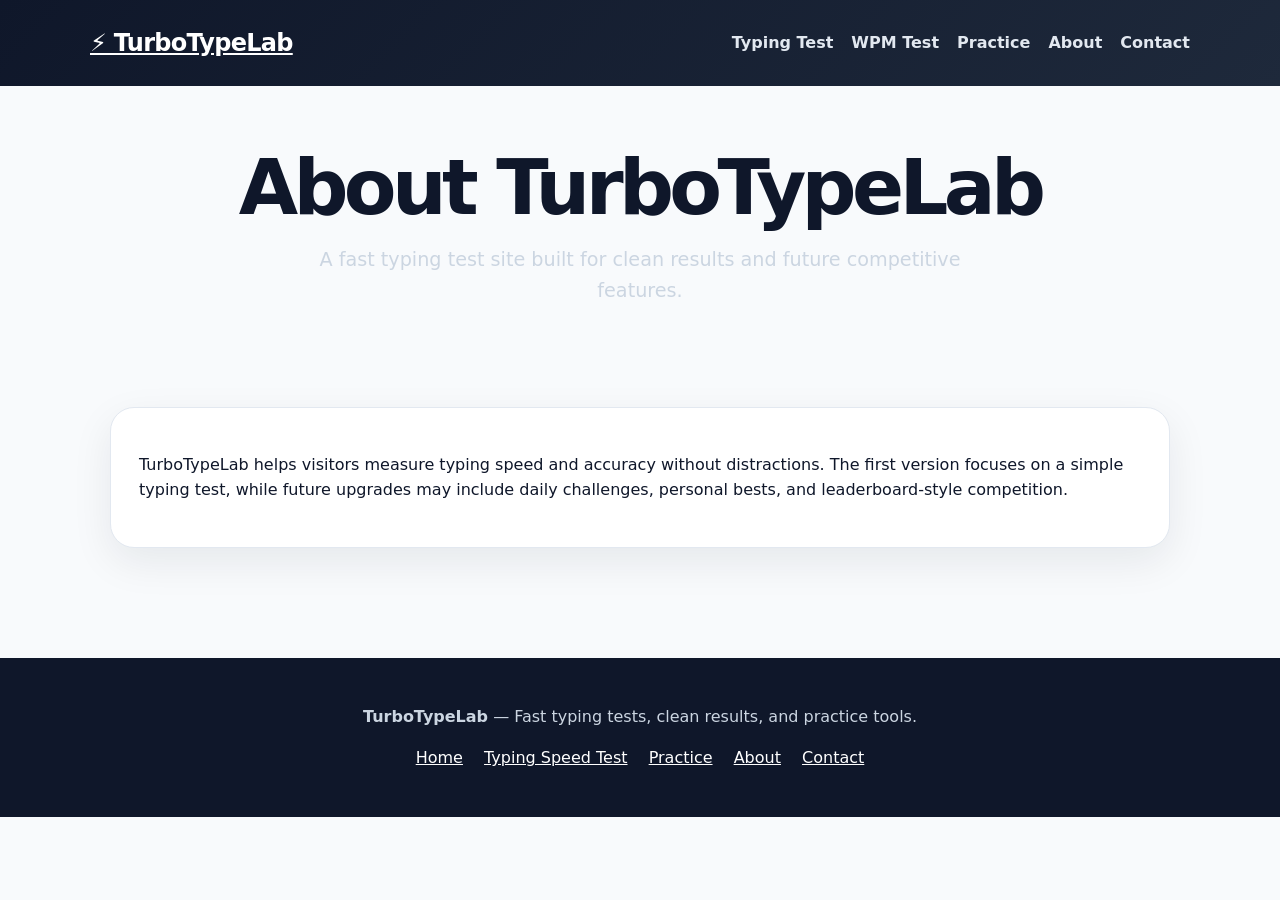
==== about.html @ d0604e5e "Add files via upload" ====
<!doctype html><html lang="en"><head><meta charset="utf-8"><meta name="viewport" content="width=device-width, initial-scale=1"><title>About TurboTypeLab</title><meta name="description" content="Learn about TurboTypeLab, a free typing speed test and practice site."><link rel="canonical" href="https://turbotypelab.com/about.html"><link rel="stylesheet" href="styles.css"></head><body><header><nav><a class="logo" href="index.html">⚡ TurboTypeLab</a><div class="navlinks"><a href="index.html">Typing Test</a><a href="typing-speed-test.html">WPM Test</a><a href="typing-practice.html">Practice</a><a href="about.html">About</a><a href="contact.html">Contact</a></div></nav></header><section class="hero"><h1>About TurboTypeLab</h1><p>A fast typing test site built for clean results and future competitive features.</p></section><section class="wrap"><div class="card"><p>TurboTypeLab helps visitors measure typing speed and accuracy without distractions. The first version focuses on a simple typing test, while future upgrades may include daily challenges, personal bests, and leaderboard-style competition.</p></div></section><footer><p><strong>TurboTypeLab</strong> — Fast typing tests, clean results, and practice tools.</p><p><a href="index.html">Home</a> <a href="typing-speed-test.html">Typing Speed Test</a> <a href="typing-practice.html">Practice</a> <a href="about.html">About</a> <a href="contact.html">Contact</a></p></footer><script src="script.js"></script></body></html>
---- styles.css ----
:root{--bg:#0f172a;--panel:#111827;--card:#ffffff;--text:#0f172a;--muted:#64748b;--accent:#f97316;--accent2:#2563eb;--light:#f8fafc;--line:#e2e8f0;}
*{box-sizing:border-box}body{margin:0;font-family:Inter,system-ui,-apple-system,Segoe UI,Roboto,Arial,sans-serif;background:#f8fafc;color:var(--text);line-height:1.6}a{color:inherit}header{background:linear-gradient(135deg,#0f172a,#1e293b);color:white;padding:24px 20px}nav{max-width:1100px;margin:auto;display:flex;justify-content:space-between;align-items:center;gap:20px}.logo{font-weight:900;font-size:1.5rem;letter-spacing:-.03em}.navlinks{display:flex;gap:18px;flex-wrap:wrap}.navlinks a{color:#e2e8f0;text-decoration:none;font-weight:700}.hero{max-width:1100px;margin:0 auto;padding:64px 20px;text-align:center}.hero h1{font-size:clamp(2.4rem,6vw,5rem);line-height:1;margin:0 0 18px;letter-spacing:-.06em}.hero p{font-size:1.2rem;color:#cbd5e1;max-width:720px;margin:auto}.wrap{max-width:1100px;margin:0 auto;padding:36px 20px}.card{background:white;border:1px solid var(--line);border-radius:24px;box-shadow:0 14px 40px rgba(15,23,42,.08);padding:28px;margin-bottom:24px}.grid{display:grid;grid-template-columns:repeat(auto-fit,minmax(240px,1fr));gap:18px}.btn{display:inline-flex;align-items:center;justify-content:center;border:0;border-radius:999px;background:var(--accent);color:white;font-weight:900;padding:13px 20px;text-decoration:none;cursor:pointer;box-shadow:0 10px 24px rgba(249,115,22,.25)}.btn.secondary{background:#e2e8f0;color:#0f172a;box-shadow:none}.pill{display:inline-block;background:#ffedd5;color:#9a3412;border-radius:999px;padding:6px 12px;font-weight:900;font-size:.85rem}.test-text{font-size:1.3rem;background:#f1f5f9;border-radius:18px;padding:20px;border:1px solid #e2e8f0;min-height:120px}.test-text span.correct{color:#16a34a}.test-text span.incorrect{color:#dc2626;text-decoration:underline}.test-text span.current{background:#fed7aa;border-radius:4px}.typing-input{width:100%;min-height:140px;border:2px solid #cbd5e1;border-radius:18px;padding:18px;font-size:1.1rem;resize:vertical;outline:none}.typing-input:focus{border-color:var(--accent);box-shadow:0 0 0 4px rgba(249,115,22,.12)}.stats{display:grid;grid-template-columns:repeat(auto-fit,minmax(130px,1fr));gap:12px;margin:18px 0}.stat{background:#f8fafc;border:1px solid #e2e8f0;border-radius:18px;padding:16px;text-align:center}.stat strong{display:block;font-size:2rem;line-height:1}.controls{display:flex;gap:10px;flex-wrap:wrap;margin:18px 0}.timer-btn{border:1px solid #cbd5e1;background:white;border-radius:999px;padding:10px 16px;cursor:pointer;font-weight:900}.timer-btn.active{background:#0f172a;color:white;border-color:#0f172a}.tool-link{display:block;background:white;border:1px solid var(--line);border-radius:20px;padding:20px;text-decoration:none;box-shadow:0 8px 24px rgba(15,23,42,.05)}.tool-link:hover{transform:translateY(-2px);box-shadow:0 14px 32px rgba(15,23,42,.09)}footer{margin-top:50px;padding:30px 20px;background:#0f172a;color:#cbd5e1;text-align:center}footer a{color:white;margin:0 8px}.small{color:var(--muted);font-size:.95rem}.notice{background:#eff6ff;border:1px solid #bfdbfe;color:#1e3a8a;border-radius:18px;padding:16px}.kbd{font-family:ui-monospace,Menlo,monospace;background:#e2e8f0;border-radius:6px;padding:2px 6px}h2{font-size:2rem;letter-spacing:-.04em}h3{font-size:1.25rem} @media(max-width:700px){nav{align-items:flex-start;flex-direction:column}.hero{padding:44px 20px}.card{padding:20px}.test-text{font-size:1.05rem}.typing-input{font-size:1rem}}
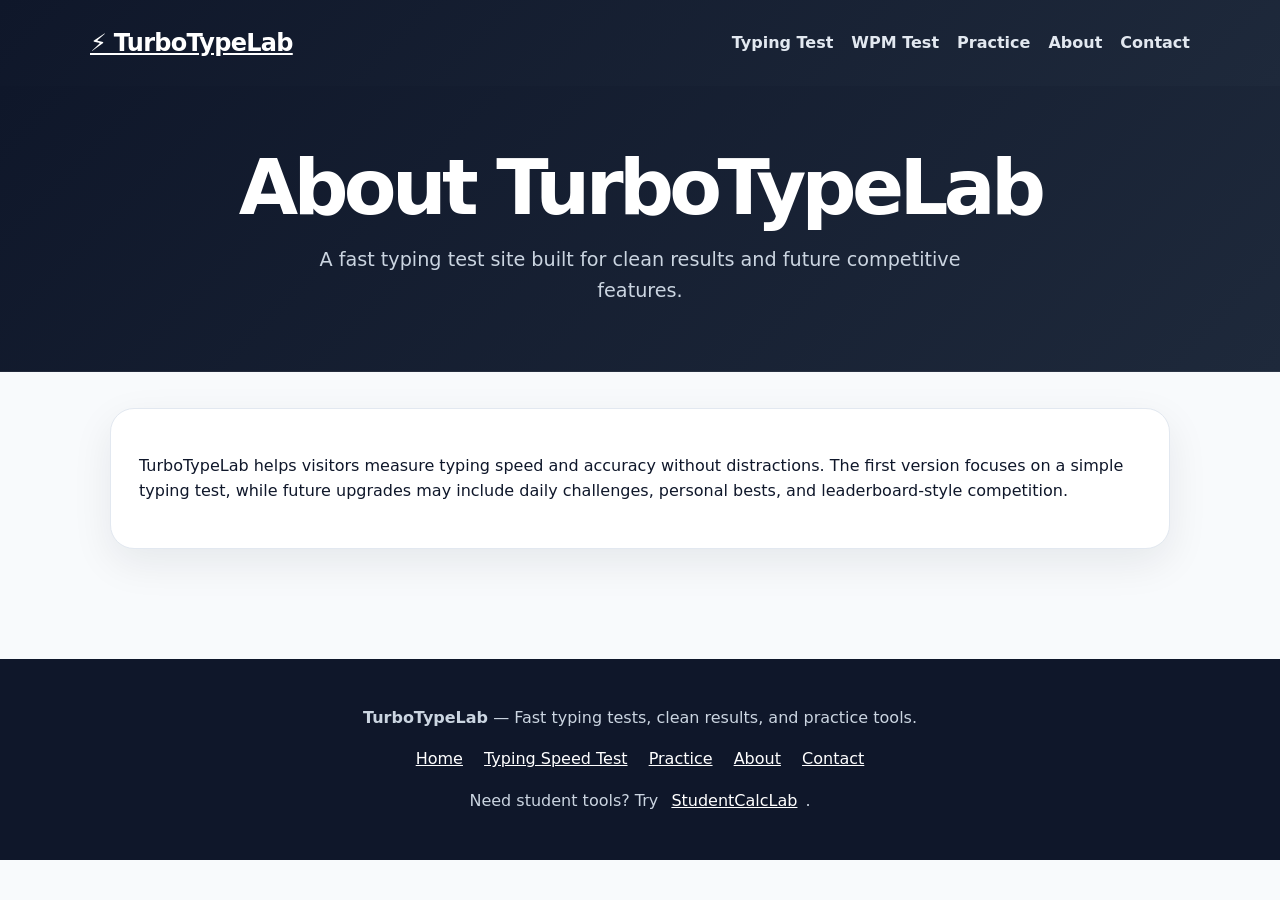
==== commit 53ab57b2: "Add files via upload" ====
--- a/about.html
+++ b/about.html
@@ -1 +1 @@
-<!doctype html><html lang="en"><head><meta charset="utf-8"><meta name="viewport" content="width=device-width, initial-scale=1"><title>About TurboTypeLab</title><meta name="description" content="Learn about TurboTypeLab, a free typing speed test and practice site."><link rel="canonical" href="https://turbotypelab.com/about.html"><link rel="stylesheet" href="styles.css"></head><body><header><nav><a class="logo" href="index.html">⚡ TurboTypeLab</a><div class="navlinks"><a href="index.html">Typing Test</a><a href="typing-speed-test.html">WPM Test</a><a href="typing-practice.html">Practice</a><a href="about.html">About</a><a href="contact.html">Contact</a></div></nav></header><section class="hero"><h1>About TurboTypeLab</h1><p>A fast typing test site built for clean results and future competitive features.</p></section><section class="wrap"><div class="card"><p>TurboTypeLab helps visitors measure typing speed and accuracy without distractions. The first version focuses on a simple typing test, while future upgrades may include daily challenges, personal bests, and leaderboard-style competition.</p></div></section><footer><p><strong>TurboTypeLab</strong> — Fast typing tests, clean results, and practice tools.</p><p><a href="index.html">Home</a> <a href="typing-speed-test.html">Typing Speed Test</a> <a href="typing-practice.html">Practice</a> <a href="about.html">About</a> <a href="contact.html">Contact</a></p></footer><script src="script.js"></script></body></html>+<!doctype html><html lang="en"><head><meta charset="utf-8"><meta name="viewport" content="width=device-width, initial-scale=1"><title>About TurboTypeLab</title><meta name="description" content="Learn about TurboTypeLab, a free typing speed test and practice site."><link rel="canonical" href="https://turbotypelab.com/about.html"><link rel="stylesheet" href="styles.css"></head><body><header><nav><a class="logo" href="index.html">⚡ TurboTypeLab</a><div class="navlinks"><a href="index.html">Typing Test</a><a href="typing-speed-test.html">WPM Test</a><a href="typing-practice.html">Practice</a><a href="about.html">About</a><a href="contact.html">Contact</a></div></nav></header><section class="hero"><h1>About TurboTypeLab</h1><p>A fast typing test site built for clean results and future competitive features.</p></section><section class="wrap"><div class="card"><p>TurboTypeLab helps visitors measure typing speed and accuracy without distractions. The first version focuses on a simple typing test, while future upgrades may include daily challenges, personal bests, and leaderboard-style competition.</p></div></section><footer><p><strong>TurboTypeLab</strong> — Fast typing tests, clean results, and practice tools.</p><p><a href="index.html">Home</a> <a href="typing-speed-test.html">Typing Speed Test</a> <a href="typing-practice.html">Practice</a> <a href="about.html">About</a> <a href="contact.html">Contact</a></p><p>Need student tools? Try <a href="https://studentcalclab.com">StudentCalcLab</a>.</p></footer><script src="script.js"></script></body></html>
--- a/styles.css
+++ b/styles.css
@@ -1,3 +1,5 @@
 
 :root{--bg:#0f172a;--panel:#111827;--card:#ffffff;--text:#0f172a;--muted:#64748b;--accent:#f97316;--accent2:#2563eb;--light:#f8fafc;--line:#e2e8f0;}
 *{box-sizing:border-box}body{margin:0;font-family:Inter,system-ui,-apple-system,Segoe UI,Roboto,Arial,sans-serif;background:#f8fafc;color:var(--text);line-height:1.6}a{color:inherit}header{background:linear-gradient(135deg,#0f172a,#1e293b);color:white;padding:24px 20px}nav{max-width:1100px;margin:auto;display:flex;justify-content:space-between;align-items:center;gap:20px}.logo{font-weight:900;font-size:1.5rem;letter-spacing:-.03em}.navlinks{display:flex;gap:18px;flex-wrap:wrap}.navlinks a{color:#e2e8f0;text-decoration:none;font-weight:700}.hero{max-width:1100px;margin:0 auto;padding:64px 20px;text-align:center}.hero h1{font-size:clamp(2.4rem,6vw,5rem);line-height:1;margin:0 0 18px;letter-spacing:-.06em}.hero p{font-size:1.2rem;color:#cbd5e1;max-width:720px;margin:auto}.wrap{max-width:1100px;margin:0 auto;padding:36px 20px}.card{background:white;border:1px solid var(--line);border-radius:24px;box-shadow:0 14px 40px rgba(15,23,42,.08);padding:28px;margin-bottom:24px}.grid{display:grid;grid-template-columns:repeat(auto-fit,minmax(240px,1fr));gap:18px}.btn{display:inline-flex;align-items:center;justify-content:center;border:0;border-radius:999px;background:var(--accent);color:white;font-weight:900;padding:13px 20px;text-decoration:none;cursor:pointer;box-shadow:0 10px 24px rgba(249,115,22,.25)}.btn.secondary{background:#e2e8f0;color:#0f172a;box-shadow:none}.pill{display:inline-block;background:#ffedd5;color:#9a3412;border-radius:999px;padding:6px 12px;font-weight:900;font-size:.85rem}.test-text{font-size:1.3rem;background:#f1f5f9;border-radius:18px;padding:20px;border:1px solid #e2e8f0;min-height:120px}.test-text span.correct{color:#16a34a}.test-text span.incorrect{color:#dc2626;text-decoration:underline}.test-text span.current{background:#fed7aa;border-radius:4px}.typing-input{width:100%;min-height:140px;border:2px solid #cbd5e1;border-radius:18px;padding:18px;font-size:1.1rem;resize:vertical;outline:none}.typing-input:focus{border-color:var(--accent);box-shadow:0 0 0 4px rgba(249,115,22,.12)}.stats{display:grid;grid-template-columns:repeat(auto-fit,minmax(130px,1fr));gap:12px;margin:18px 0}.stat{background:#f8fafc;border:1px solid #e2e8f0;border-radius:18px;padding:16px;text-align:center}.stat strong{display:block;font-size:2rem;line-height:1}.controls{display:flex;gap:10px;flex-wrap:wrap;margin:18px 0}.timer-btn{border:1px solid #cbd5e1;background:white;border-radius:999px;padding:10px 16px;cursor:pointer;font-weight:900}.timer-btn.active{background:#0f172a;color:white;border-color:#0f172a}.tool-link{display:block;background:white;border:1px solid var(--line);border-radius:20px;padding:20px;text-decoration:none;box-shadow:0 8px 24px rgba(15,23,42,.05)}.tool-link:hover{transform:translateY(-2px);box-shadow:0 14px 32px rgba(15,23,42,.09)}footer{margin-top:50px;padding:30px 20px;background:#0f172a;color:#cbd5e1;text-align:center}footer a{color:white;margin:0 8px}.small{color:var(--muted);font-size:.95rem}.notice{background:#eff6ff;border:1px solid #bfdbfe;color:#1e3a8a;border-radius:18px;padding:16px}.kbd{font-family:ui-monospace,Menlo,monospace;background:#e2e8f0;border-radius:6px;padding:2px 6px}h2{font-size:2rem;letter-spacing:-.04em}h3{font-size:1.25rem} @media(max-width:700px){nav{align-items:flex-start;flex-direction:column}.hero{padding:44px 20px}.card{padding:20px}.test-text{font-size:1.05rem}.typing-input{font-size:1rem}}
+
+.score-panel{display:grid;grid-template-columns:repeat(auto-fit,minmax(220px,1fr));gap:14px;margin:18px 0 22px}.score-card{background:linear-gradient(135deg,#fff7ed,#ffffff);border:1px solid #fed7aa;border-radius:20px;padding:18px}.score-card strong{display:block;font-size:2.25rem;line-height:1;color:#c2410c}.score-card span{display:block;color:#64748b;font-size:.95rem}.result-actions{display:flex;gap:10px;flex-wrap:wrap;align-items:center;margin-top:16px}.challenge-strip{background:linear-gradient(135deg,#0f172a,#1e293b);color:white;border-radius:24px;padding:24px;margin-top:24px}.challenge-strip p{color:#cbd5e1}.mini-list{display:grid;gap:10px;margin-top:14px}.mini-list div{background:#f8fafc;border:1px solid #e2e8f0;border-radius:16px;padding:14px}.hero{background:linear-gradient(135deg,#0f172a,#1e293b);border-bottom:1px solid rgba(255,255,255,.08);max-width:none}.hero h1{color:white}.hero .btn{margin-top:4px}.muted-link{color:#2563eb;font-weight:800}.btn.ghost{background:white;color:#0f172a;border:1px solid #e2e8f0;box-shadow:none}
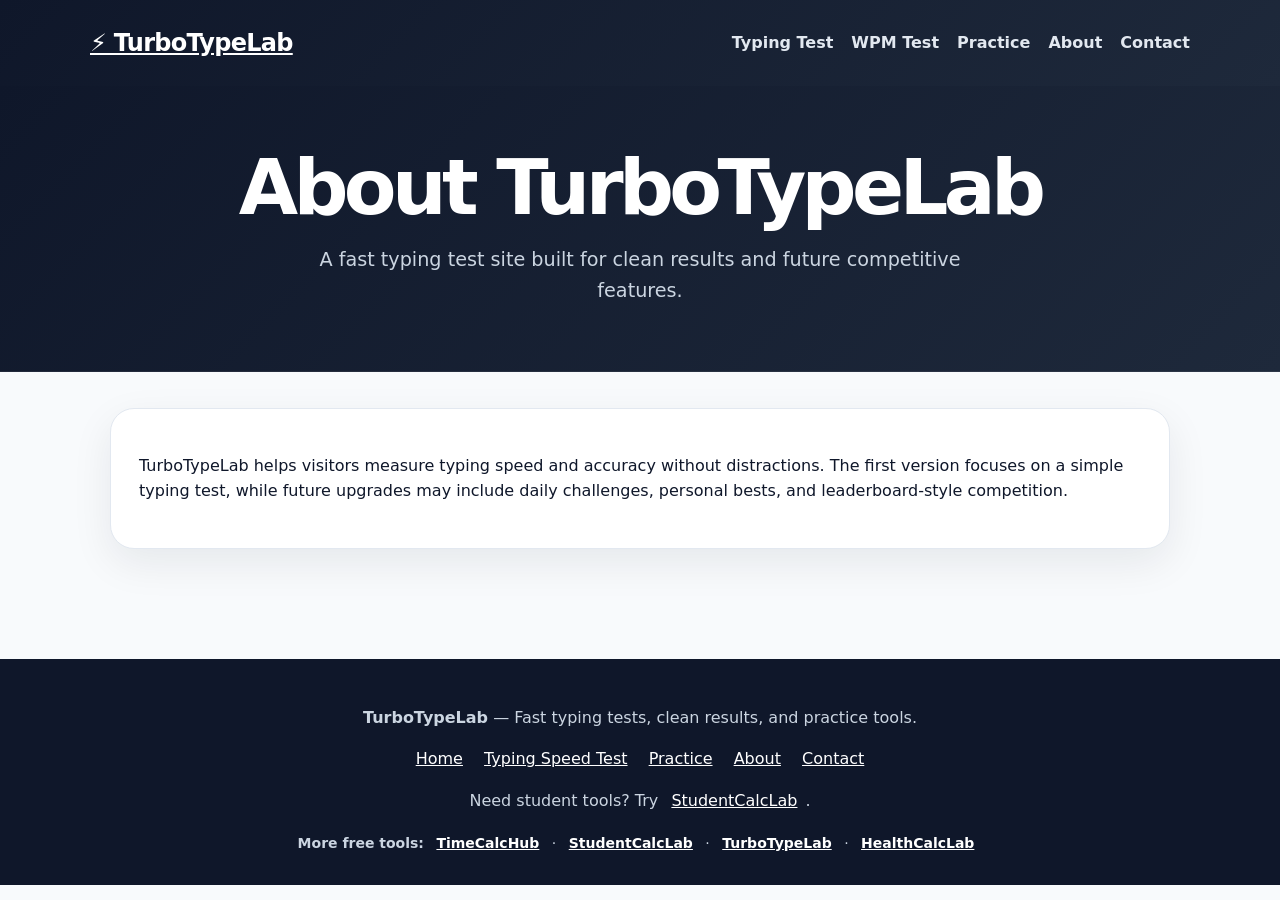
==== commit 4d61c770: "Add files via upload" ====
--- a/about.html
+++ b/about.html
@@ -1 +1 @@
-<!doctype html><html lang="en"><head><meta charset="utf-8"><meta name="viewport" content="width=device-width, initial-scale=1"><title>About TurboTypeLab</title><meta name="description" content="Learn about TurboTypeLab, a free typing speed test and practice site."><link rel="canonical" href="https://turbotypelab.com/about.html"><link rel="stylesheet" href="styles.css"></head><body><header><nav><a class="logo" href="index.html">⚡ TurboTypeLab</a><div class="navlinks"><a href="index.html">Typing Test</a><a href="typing-speed-test.html">WPM Test</a><a href="typing-practice.html">Practice</a><a href="about.html">About</a><a href="contact.html">Contact</a></div></nav></header><section class="hero"><h1>About TurboTypeLab</h1><p>A fast typing test site built for clean results and future competitive features.</p></section><section class="wrap"><div class="card"><p>TurboTypeLab helps visitors measure typing speed and accuracy without distractions. The first version focuses on a simple typing test, while future upgrades may include daily challenges, personal bests, and leaderboard-style competition.</p></div></section><footer><p><strong>TurboTypeLab</strong> — Fast typing tests, clean results, and practice tools.</p><p><a href="index.html">Home</a> <a href="typing-speed-test.html">Typing Speed Test</a> <a href="typing-practice.html">Practice</a> <a href="about.html">About</a> <a href="contact.html">Contact</a></p><p>Need student tools? Try <a href="https://studentcalclab.com">StudentCalcLab</a>.</p></footer><script src="script.js"></script></body></html>+<!doctype html><html lang="en"><head><meta charset="utf-8"><meta name="viewport" content="width=device-width, initial-scale=1"><title>About TurboTypeLab</title><meta name="description" content="Learn about TurboTypeLab, a free typing speed test and practice site."><link rel="canonical" href="https://turbotypelab.com/about.html"><link rel="stylesheet" href="styles.css"></head><body><header><nav><a class="logo" href="index.html">⚡ TurboTypeLab</a><div class="navlinks"><a href="index.html">Typing Test</a><a href="typing-speed-test.html">WPM Test</a><a href="typing-practice.html">Practice</a><a href="about.html">About</a><a href="contact.html">Contact</a></div></nav></header><section class="hero"><h1>About TurboTypeLab</h1><p>A fast typing test site built for clean results and future competitive features.</p></section><section class="wrap"><div class="card"><p>TurboTypeLab helps visitors measure typing speed and accuracy without distractions. The first version focuses on a simple typing test, while future upgrades may include daily challenges, personal bests, and leaderboard-style competition.</p></div></section><footer><p><strong>TurboTypeLab</strong> — Fast typing tests, clean results, and practice tools.</p><p><a href="index.html">Home</a> <a href="typing-speed-test.html">Typing Speed Test</a> <a href="typing-practice.html">Practice</a> <a href="about.html">About</a> <a href="contact.html">Contact</a></p><p>Need student tools? Try <a href="https://studentcalclab.com">StudentCalcLab</a>.</p><div class="network-links"><strong>More free tools:</strong> <a href="https://timecalchub.com">TimeCalcHub</a> · <a href="https://studentcalclab.com">StudentCalcLab</a> · <a href="https://turbotypelab.com">TurboTypeLab</a> · <a href="https://healthcalclab.com">HealthCalcLab</a></div></footer><script src="script.js"></script></body></html>
--- a/styles.css
+++ b/styles.css
@@ -3,3 +3,5 @@
 *{box-sizing:border-box}body{margin:0;font-family:Inter,system-ui,-apple-system,Segoe UI,Roboto,Arial,sans-serif;background:#f8fafc;color:var(--text);line-height:1.6}a{color:inherit}header{background:linear-gradient(135deg,#0f172a,#1e293b);color:white;padding:24px 20px}nav{max-width:1100px;margin:auto;display:flex;justify-content:space-between;align-items:center;gap:20px}.logo{font-weight:900;font-size:1.5rem;letter-spacing:-.03em}.navlinks{display:flex;gap:18px;flex-wrap:wrap}.navlinks a{color:#e2e8f0;text-decoration:none;font-weight:700}.hero{max-width:1100px;margin:0 auto;padding:64px 20px;text-align:center}.hero h1{font-size:clamp(2.4rem,6vw,5rem);line-height:1;margin:0 0 18px;letter-spacing:-.06em}.hero p{font-size:1.2rem;color:#cbd5e1;max-width:720px;margin:auto}.wrap{max-width:1100px;margin:0 auto;padding:36px 20px}.card{background:white;border:1px solid var(--line);border-radius:24px;box-shadow:0 14px 40px rgba(15,23,42,.08);padding:28px;margin-bottom:24px}.grid{display:grid;grid-template-columns:repeat(auto-fit,minmax(240px,1fr));gap:18px}.btn{display:inline-flex;align-items:center;justify-content:center;border:0;border-radius:999px;background:var(--accent);color:white;font-weight:900;padding:13px 20px;text-decoration:none;cursor:pointer;box-shadow:0 10px 24px rgba(249,115,22,.25)}.btn.secondary{background:#e2e8f0;color:#0f172a;box-shadow:none}.pill{display:inline-block;background:#ffedd5;color:#9a3412;border-radius:999px;padding:6px 12px;font-weight:900;font-size:.85rem}.test-text{font-size:1.3rem;background:#f1f5f9;border-radius:18px;padding:20px;border:1px solid #e2e8f0;min-height:120px}.test-text span.correct{color:#16a34a}.test-text span.incorrect{color:#dc2626;text-decoration:underline}.test-text span.current{background:#fed7aa;border-radius:4px}.typing-input{width:100%;min-height:140px;border:2px solid #cbd5e1;border-radius:18px;padding:18px;font-size:1.1rem;resize:vertical;outline:none}.typing-input:focus{border-color:var(--accent);box-shadow:0 0 0 4px rgba(249,115,22,.12)}.stats{display:grid;grid-template-columns:repeat(auto-fit,minmax(130px,1fr));gap:12px;margin:18px 0}.stat{background:#f8fafc;border:1px solid #e2e8f0;border-radius:18px;padding:16px;text-align:center}.stat strong{display:block;font-size:2rem;line-height:1}.controls{display:flex;gap:10px;flex-wrap:wrap;margin:18px 0}.timer-btn{border:1px solid #cbd5e1;background:white;border-radius:999px;padding:10px 16px;cursor:pointer;font-weight:900}.timer-btn.active{background:#0f172a;color:white;border-color:#0f172a}.tool-link{display:block;background:white;border:1px solid var(--line);border-radius:20px;padding:20px;text-decoration:none;box-shadow:0 8px 24px rgba(15,23,42,.05)}.tool-link:hover{transform:translateY(-2px);box-shadow:0 14px 32px rgba(15,23,42,.09)}footer{margin-top:50px;padding:30px 20px;background:#0f172a;color:#cbd5e1;text-align:center}footer a{color:white;margin:0 8px}.small{color:var(--muted);font-size:.95rem}.notice{background:#eff6ff;border:1px solid #bfdbfe;color:#1e3a8a;border-radius:18px;padding:16px}.kbd{font-family:ui-monospace,Menlo,monospace;background:#e2e8f0;border-radius:6px;padding:2px 6px}h2{font-size:2rem;letter-spacing:-.04em}h3{font-size:1.25rem} @media(max-width:700px){nav{align-items:flex-start;flex-direction:column}.hero{padding:44px 20px}.card{padding:20px}.test-text{font-size:1.05rem}.typing-input{font-size:1rem}}
 
 .score-panel{display:grid;grid-template-columns:repeat(auto-fit,minmax(220px,1fr));gap:14px;margin:18px 0 22px}.score-card{background:linear-gradient(135deg,#fff7ed,#ffffff);border:1px solid #fed7aa;border-radius:20px;padding:18px}.score-card strong{display:block;font-size:2.25rem;line-height:1;color:#c2410c}.score-card span{display:block;color:#64748b;font-size:.95rem}.result-actions{display:flex;gap:10px;flex-wrap:wrap;align-items:center;margin-top:16px}.challenge-strip{background:linear-gradient(135deg,#0f172a,#1e293b);color:white;border-radius:24px;padding:24px;margin-top:24px}.challenge-strip p{color:#cbd5e1}.mini-list{display:grid;gap:10px;margin-top:14px}.mini-list div{background:#f8fafc;border:1px solid #e2e8f0;border-radius:16px;padding:14px}.hero{background:linear-gradient(135deg,#0f172a,#1e293b);border-bottom:1px solid rgba(255,255,255,.08);max-width:none}.hero h1{color:white}.hero .btn{margin-top:4px}.muted-link{color:#2563eb;font-weight:800}.btn.ghost{background:white;color:#0f172a;border:1px solid #e2e8f0;box-shadow:none}
+
+.network-links{margin-top:18px;font-size:14px;line-height:1.7}.network-links a{font-weight:700}
